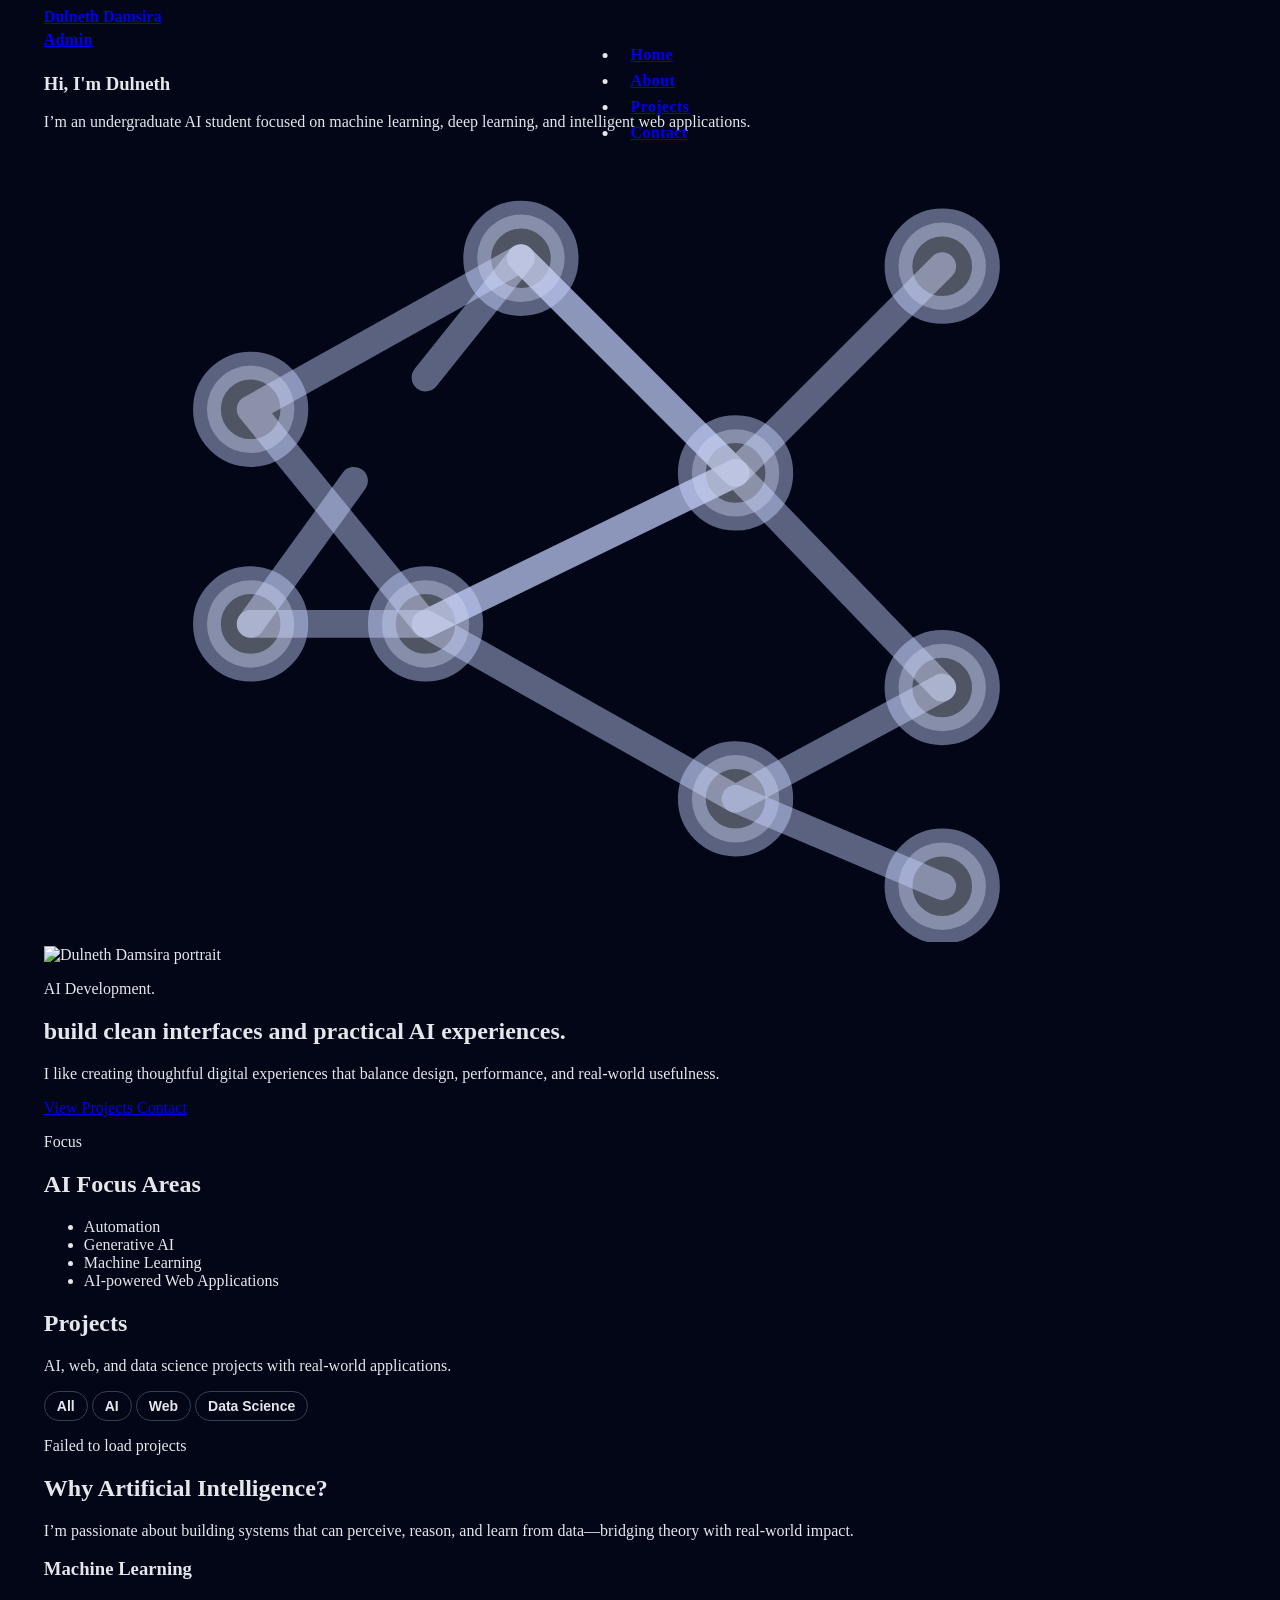
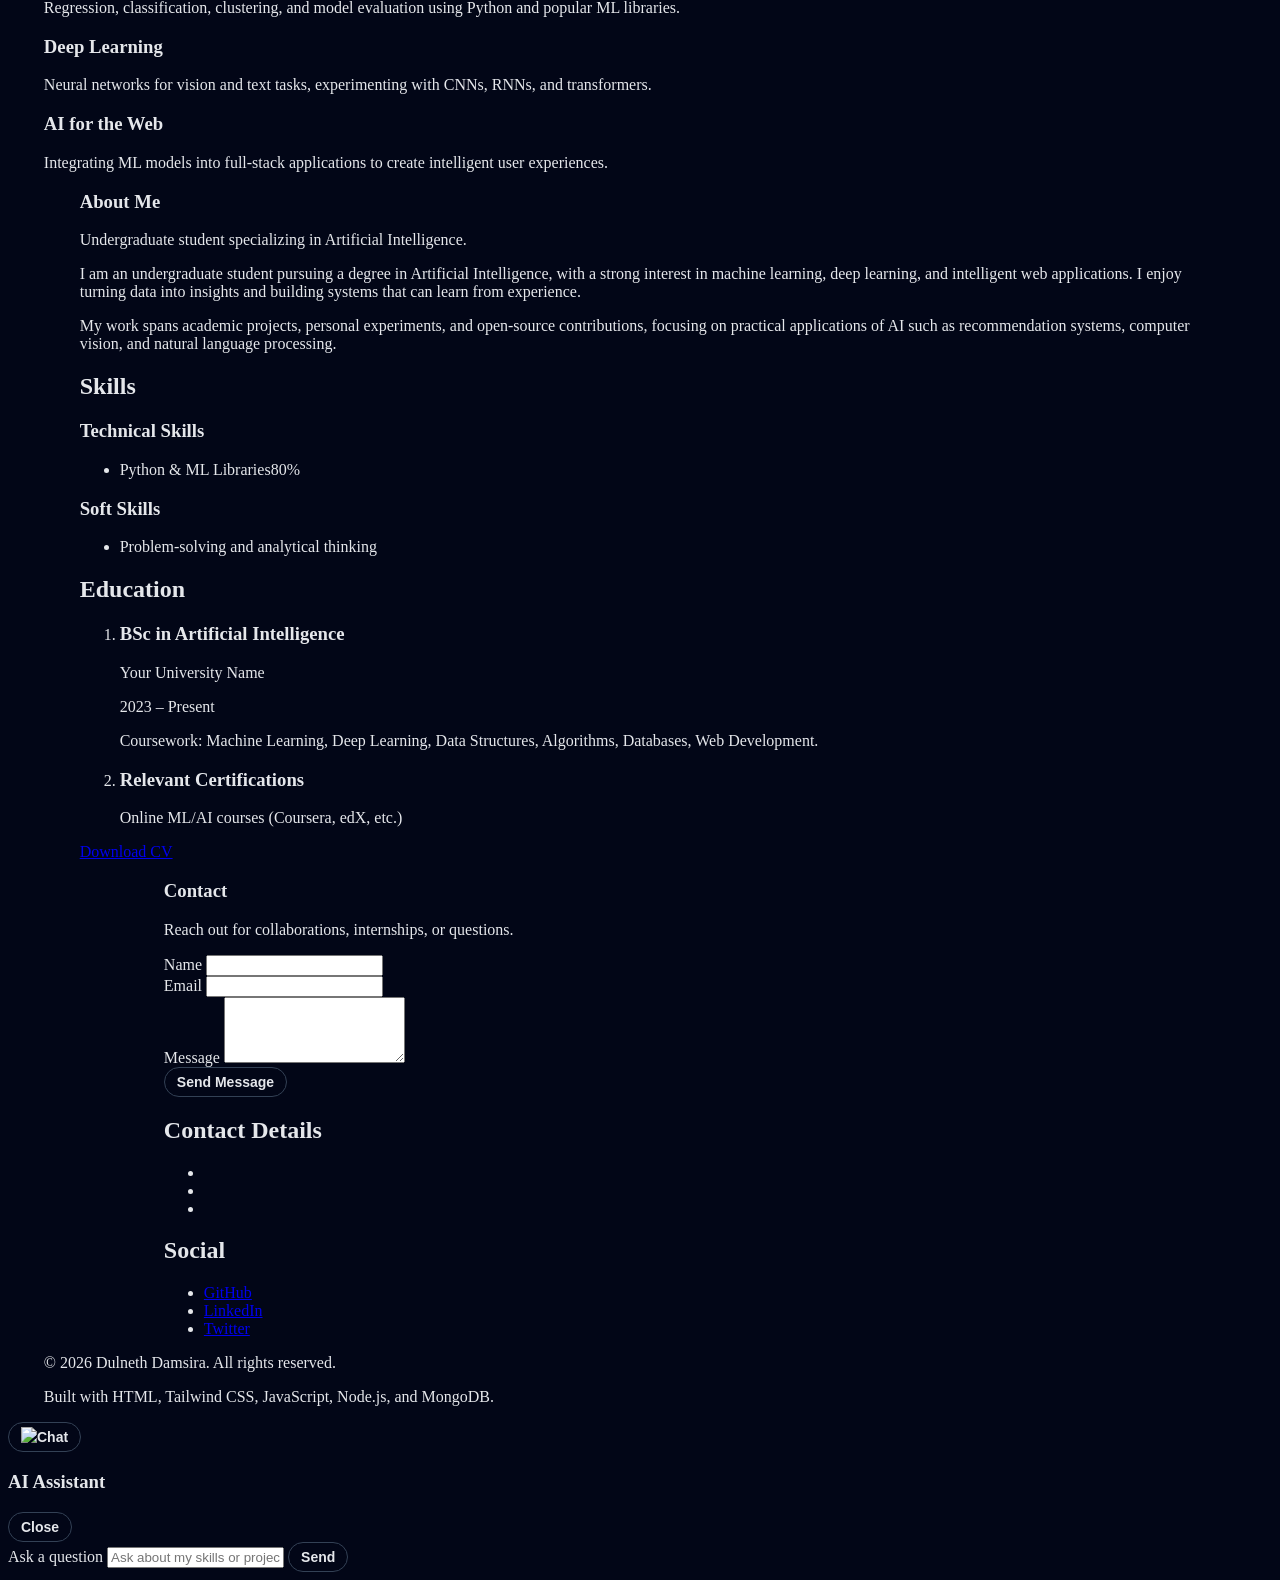
==== index.html @ f63940d3 "copied" ====
<!DOCTYPE html>
<html lang="en">
  <!-- Reuse common head -->
  <head>
    <meta charset="UTF-8" />
    <meta name="viewport" content="width=device-width, initial-scale=1.0" />
    <meta name="description" content="Dulneth Damsira" />
    <title>AI Portfolio | Home</title>
    <script src="https://cdn.tailwindcss.com"></script>
    <link rel="stylesheet" href="styles.css" />
  </head>
  <body data-theme="dark" class="relative isolate overflow-x-hidden min-h-screen flex flex-col bg-slate-950 text-slate-100">
    <div id="loading-overlay" class="fixed inset-0 bg-slate-900/80 z-50 items-center justify-center">
      <div class="w-12 h-12 border-4 border-indigo-500 border-t-transparent rounded-full animate-spin"></div>
    </div>

    <header class="relative z-10">
      <nav class="max-w-6xl mx-auto flex items-center justify-between px-4 py-4">
        <a href="index.html" class="flex items-center">
          <span class="font-semibold tracking-wide">Dulneth Damsira</span>
        </a>

        <ul class="hidden md:flex gap-6 text-sm">
          <li><a href="index.html" class="hover:text-indigo-400">Home</a></li>
          <li><a href="about.html" class="hover:text-indigo-400">About</a></li>
          <li><a href="projects.html" class="hover:text-indigo-400">Projects</a></li>
          <li><a href="contact.html" class="hover:text-indigo-400">Contact</a></li>
        </ul>
        <div class="flex items-center gap-3">
          <a href="login.html" class="text-sm px-3 py-1 rounded-full">Admin</a>
          <button id="theme-toggle" class="text-sm px-3 py-1 border border-slate-700 rounded-full">
            Theme
          </button>
        </div>
      </nav>
    </header>
  

  <main class="relative z-10 flex-1">
      <!-- Hero -->
      <section id="home-hero" class="relative max-w-6xl mx-auto px-4 pt-8 pb-16 grid lg:grid-cols-[1fr_auto_1fr] gap-10 items-center fade-in">
        <article class="space-y-6 -mt-6 md:-mt-12">
          <h1 id="hero-headline" class="text-5xl md:text-6xl lg:text-7xl font-semibold leading-[0.95] tracking-[-0.04em] max-w-xl">
            <span>Hi, I'm</span>
            <span class="block text-indigo-400">Dulneth</span>
          </h1>
          <div class="h-1.5 w-24 rounded-full bg-indigo-500/80"></div>
          <p id="hero-description" class="text-sm md:text-base text-slate-300 max-w-md leading-7">
            I’m an undergraduate AI student focused on machine learning, deep learning, and intelligent web applications.
          </p>
          <div class="mt-2 md:mt-3 max-w-md">
            <svg viewBox="0 0 300 200" aria-hidden="true" class="hero-ai-graphic mx-auto w-36 md:w-44 h-auto opacity-60">
              <g fill="none" stroke="rgba(199, 210, 254, 0.45)" stroke-width="7" stroke-linecap="round" stroke-linejoin="round">
                <path d="M52 66 L120 28 L174 82 L96 120 L52 66" />
                <path d="M120 28 L174 82 L226 30" />
                <path d="M96 120 L174 82 L226 136" />
                <path d="M52 120 L96 120 L174 164 L226 136" />
                <path d="M52 120 L78 84" />
                <path d="M96 58 L120 28" />
              </g>
              <g fill="rgba(226, 232, 240, 0.35)" stroke="rgba(199, 210, 254, 0.45)" stroke-width="7">
                <circle cx="52" cy="66" r="11" />
                <circle cx="120" cy="28" r="11" />
                <circle cx="174" cy="82" r="11" />
                <circle cx="226" cy="30" r="11" />
                <circle cx="52" cy="120" r="11" />
                <circle cx="96" cy="120" r="11" />
                <circle cx="174" cy="164" r="11" />
                <circle cx="226" cy="136" r="11" />
                <circle cx="226" cy="186" r="11" />
              </g>
              <path d="M174 164 L226 186" fill="none" stroke="rgba(199, 210, 254, 0.45)" stroke-width="7" stroke-linecap="round" />
            </svg>
          </div>
        </article>

        <aside class="relative flex justify-center lg:justify-self-center mx-auto">
          <img
            src="https://github.com/dulnethdms/Portfolio/blob/main/Images/Hero%20Image.png?raw=true"
            alt="Dulneth Damsira portrait"
            class="hero-image-intro relative z-10 -mt-10 md:-mt-16 -ml-4 md:-ml-8 w-[2rem] md:w-[28rem] lg:w-[38rem] max-w-none object-cover"
          />
        </aside>

        <article class="space-y-6 lg:pl-6">
          <p id="hero-tagline" class="text-xs uppercase tracking-[0.32em] text-indigo-300/80 max-w-lg">AI Development.</p>
          <h2 class="text-2xl md:text-3xl font-semibold leading-snug max-w-lg">
            build clean interfaces and practical AI experiences.
          </h2>
          <p class="text-sm md:text-base text-slate-300 max-w-lg leading-7">
            I like creating thoughtful digital experiences that balance design, performance, and real-world usefulness.
          </p>
          <div class="flex flex-wrap gap-4 pt-2">
            <a href="#projects-section" class="px-5 py-2 rounded-full bg-indigo-500 hover:bg-indigo-600 text-sm font-medium">
              View Projects
            </a>
            <a href="contact.html" class="px-5 py-2 rounded-full border border-slate-600 text-sm font-medium hover:border-indigo-400">
              Contact
            </a>
          </div>
        </article>

      </section>
      <!-- Featured Photos removed -->

      <section class="max-w-6xl mx-auto px-4 py-10">
        <article class="w-full bg-slate-900/60 border border-slate-800 rounded-2xl p-6 md:p-8">
          <header class="mb-4">
            <p class="text-sm uppercase tracking-[0.3em] text-indigo-400 mb-2">Focus</p>
            <h2 id="ai-focus-title" class="text-2xl font-semibold">AI Focus Areas</h2>
          </header>
          <ul id="ai-focus-list" class="grid gap-3 md:grid-cols-2 lg:grid-cols-20 text-sm">
            <li class="rounded-2xl border border-slate-700/60 bg-slate-900/40 px-4 py-3">Automation</li>
            <li class="rounded-2xl border border-slate-700/60 bg-slate-900/40 px-4 py-3">Generative AI</li>
            <li class="rounded-2xl border border-slate-700/60 bg-slate-900/40 px-4 py-3">Machine Learning</li>
            <li class="rounded-2xl border border-slate-700/60 bg-slate-900/40 px-4 py-3">AI-powered Web Applications</li>
          </ul>
        </article>
      </section>
      <!-- Projects moved here -->
      <section id="projects-section" class="max-w-6xl mx-auto px-4 py-6">
        <header class="mb-6 flex flex-col md:flex-row md:items-center md:justify-between gap-4">
          <div>
            <h1 class="text-3xl font-bold mb-1">Projects</h1>
            <p class="text-slate-300 text-sm">AI, web, and data science projects with real-world applications.</p>
          </div>
          <div class="flex flex-wrap gap-2 text-xs">
            <button class="project-filter px-3 py-1 rounded-full border border-slate-700 bg-indigo-500" data-filter="all">All</button>
            <button class="project-filter px-3 py-1 rounded-full border border-slate-700" data-filter="ai">AI</button>
            <button class="project-filter px-3 py-1 rounded-full border border-slate-700" data-filter="web">Web</button>
            <button class="project-filter px-3 py-1 rounded-full border border-slate-700" data-filter="data">Data Science</button>
          </div>
        </header>

        <section>
          <div id="projects-grid" class="grid md:grid-cols-3 gap-6"></div>
        </section>
      </section>

      <!-- Featured projects removed -->

      <!-- AI-specific section -->
      <section class="max-w-6xl mx-auto px-4 py-10">
        <article class="bg-slate-900/60 border border-slate-800 rounded-2xl p-6 md:p-8">
          <h2 id="why-ai-title" class="text-2xl font-semibold mb-3">Why Artificial Intelligence?</h2>
          <p id="why-ai-description" class="text-slate-300 mb-4">
            I’m passionate about building systems that can perceive, reason, and learn from data—bridging theory with real-world impact.
          </p>
          <div id="why-ai-highlights" class="grid md:grid-cols-3 gap-4 text-sm">
            <div>
              <h3 class="font-semibold mb-1 text-indigo-300">Machine Learning</h3>
              <p>Regression, classification, clustering, and model evaluation using Python and popular ML libraries.</p>
            </div>
            <div>
              <h3 class="font-semibold mb-1 text-indigo-300">Deep Learning</h3>
              <p>Neural networks for vision and text tasks, experimenting with CNNs, RNNs, and transformers.</p>
            </div>
            <div>
              <h3 class="font-semibold mb-1 text-indigo-300">AI for the Web</h3>
              <p>Integrating ML models into full-stack applications to create intelligent user experiences.</p>
            </div>
          </div>
        </article>
      </section>
    
      <!-- Inserted pages -->
      <section id="about-section" class="max-w-6xl mx-auto px-4 py-10">
        <div class="flex-1 max-w-6xl mx-auto px-4 py-10 space-y-10 fade-in">
          <section>
            <header class="mb-4">
              <h1 id="about-page-title" class="text-3xl font-bold mb-2">About Me</h1>
              <p id="about-page-subtitle" class="text-slate-300 text-sm">Undergraduate student specializing in Artificial Intelligence.</p>
            </header>
            <article class="bg-slate-900/60 border border-slate-800 rounded-2xl p-6">
              <p id="about-intro-paragraph-1" class="mb-3">
                I am an undergraduate student pursuing a degree in Artificial Intelligence, with a strong interest in
                machine learning, deep learning, and intelligent web applications. I enjoy turning data into insights and
                building systems that can learn from experience.
              </p>
              <p id="about-intro-paragraph-2">
                My work spans academic projects, personal experiments, and open-source contributions, focusing on practical
                applications of AI such as recommendation systems, computer vision, and natural language processing.
              </p>
            </article>
          </section>

          <section>
            <header class="mb-4">
              <h2 id="about-skills-title" class="text-2xl font-semibold">Skills</h2>
            </header>
            <div class="grid md:grid-cols-2 gap-6">
              <article class="bg-slate-900/60 border border-slate-800 rounded-2xl p-5">
                <h3 id="about-technical-skills-title" class="font-semibold mb-3 text-indigo-300">Technical Skills</h3>
                <ul id="about-technical-skills-list" class="space-y-3 text-sm">
                  <li>
                    <div class="flex justify-between mb-1">
                      <span>Python & ML Libraries</span><span>80%</span>
                    </div>
                    <div class="w-full bg-slate-800 rounded-full h-2">
                      <div class="bg-indigo-500 h-2 rounded-full" style="width: 80%;"></div>
                    </div>
                  </li>
                </ul>
              </article>

              <article class="bg-slate-900/60 border border-slate-800 rounded-2xl p-5">
                <h3 id="about-soft-skills-title" class="font-semibold mb-3 text-indigo-300">Soft Skills</h3>
                <ul id="about-soft-skills-list" class="space-y-2 text-sm list-disc list-inside">
                  <li>Problem-solving and analytical thinking</li>
                </ul>
              </article>
            </div>
          </section>

          <section>
            <header class="mb-4">
              <h2 id="about-education-title" class="text-2xl font-semibold">Education</h2>
            </header>
            <ol id="about-education-list" class="border-l border-slate-700 space-y-6 text-sm">
              <li class="ml-4">
                <div class="w-3 h-3 bg-indigo-500 rounded-full -ml-[7px] mb-1"></div>
                <h3 class="font-semibold">BSc in Artificial Intelligence</h3>
                <p class="text-slate-300">Your University Name</p>
                <p class="text-slate-400 text-xs">2023 – Present</p>
                <p class="mt-1">Coursework: Machine Learning, Deep Learning, Data Structures, Algorithms, Databases, Web Development.</p>
              </li>
              <li class="ml-4">
                <div class="w-3 h-3 bg-indigo-500 rounded-full -ml-[7px] mb-1"></div>
                <h3 class="font-semibold">Relevant Certifications</h3>
                <p class="text-slate-300">Online ML/AI courses (Coursera, edX, etc.)</p>
              </li>
            </ol>
          </section>

          <section>
            <a id="about-cv-button" href="assets/YourName_CV.pdf" download class="inline-flex items-center px-5 py-2 rounded-full bg-indigo-500 hover:bg-indigo-600 text-sm font-medium">
              Download CV
            </a>
          </section>
        </div>
      </section>

      <section id="contact-section" class="max-w-3xl mx-auto px-4 py-10">
        <div class="flex-1 max-w-3xl mx-auto px-4 py-10 fade-in">
          <section>
            <header class="mb-4">
              <h1 class="text-3xl font-bold mb-1">Contact</h1>
              <p class="text-slate-300 text-sm">Reach out for collaborations, internships, or questions.</p>
            </header>

            <form id="contact-form" class="bg-slate-900/60 border border-slate-800 rounded-2xl p-6 space-y-4">
              <div>
                <label for="name" class="block text-sm mb-1">Name</label>
                <input id="name" name="name" type="text" required class="w-full px-3 py-2 rounded bg-slate-900 border border-slate-700 text-sm" />
              </div>
              <div>
                <label for="email" class="block text-sm mb-1">Email</label>
                <input id="email" name="email" type="email" required class="w-full px-3 py-2 rounded bg-slate-900 border border-slate-700 text-sm" />
              </div>
              <div>
                <label for="message" class="block text-sm mb-1">Message</label>
                <textarea id="message" name="message" rows="4" required class="w-full px-3 py-2 rounded bg-slate-900 border border-slate-700 text-sm"></textarea>
              </div>
              <button type="submit" class="px-5 py-2 rounded-full bg-indigo-500 hover:bg-indigo-600 text-sm font-medium">
                Send Message
              </button>
              <p id="contact-status" class="text-xs mt-2"></p>
            </form>

            <section class="mt-8">
              <h2 class="text-xl font-semibold mb-2">Contact Details</h2>
              <ul id="contact-details-list" class="space-y-1 text-sm text-slate-300 mb-6">
                <li id="contact-detail-email" class="hidden"></li>
                <li id="contact-detail-phone" class="hidden"></li>
                <li id="contact-detail-location" class="hidden"></li>
              </ul>

              <h2 class="text-xl font-semibold mb-2">Social</h2>
              <ul id="contact-social-links" class="flex flex-wrap gap-4 text-sm text-indigo-400">
                <li><a href="https://github.com/yourusername" target="_blank" rel="noopener">GitHub</a></li>
                <li><a href="https://www.linkedin.com/in/yourusername" target="_blank" rel="noopener">LinkedIn</a></li>
                <li><a href="https://twitter.com/yourusername" target="_blank" rel="noopener">Twitter</a></li>
              </ul>
            </section>
          </section>
        </div>
      </section>

      <!-- Login section removed -->

      

    </main>

    <footer class="border-t border-slate-800 mt-10">
      <div class="max-w-6xl mx-auto px-4 py-6 flex flex-col md:flex-row items-center justify-between text-xs text-slate-400 gap-2">
        <p>&copy; <span id="year"></span> Dulneth Damsira. All rights reserved.</p>
        <p>Built with HTML, Tailwind CSS, JavaScript, Node.js, and MongoDB.</p>
      </div>
    </footer>

    <!-- Chatbot widget -->
    <div id="chatbot-widget" class="fixed bottom-4 right-4 z-50">
      <button id="chatbot-toggle" type="button" aria-label="Open chat assistant" class="bg-indigo-500 text-white rounded-full w-12 h-12 flex items-center justify-center shadow-lg">
        <img src="images/chat-message.svg" alt="Chat" class="w-6 h-6" />
      </button>
      <div id="chatbot-panel" class="hidden mt-2 w-72 bg-slate-900 border border-slate-700 rounded-xl p-3 text-sm z-50">
        <div class="flex justify-between items-center mb-2">
          <h3 class="font-semibold">AI Assistant</h3>
          <button id="chatbot-close" class="text-xs text-slate-400">Close</button>
        </div>
        <div id="chatbot-messages" class="h-40 overflow-y-auto mb-2 text-xs space-y-1"></div>
        <form id="chatbot-form" class="flex gap-2">
          <label class="sr-only" for="chatbot-input">Ask a question</label>
          <input id="chatbot-input" type="text" class="flex-1 px-2 py-1 rounded bg-slate-800 border border-slate-700 text-xs" placeholder="Ask about my skills or projects..." />
          <button class="px-2 py-1 bg-indigo-500 rounded text-xs">Send</button>
        </form>
      </div>
    </div>

    <script src="env.js"></script>
    <script src="main.js"></script>
    <script src="projects.js"></script>
  </body>
</html>
---- styles.css ----
:root {
  --bg-dark: #020617;
  --bg-light: #f9fafb;
  --text-dark: #0f172a;
  --text-light: #e5e7eb;
  --fluid-gutter: clamp(0.875rem, 2.8vw, 2.25rem);
  --fluid-max-wide: 92rem;
  --fluid-max-content: 76rem;
  --fluid-max-reading: 64rem;
  --fluid-max-compact: 30rem;
}

/* Fluid containers for all pages that use Tailwind max-width utilities. */
.max-w-6xl,
.max-w-4xl,
.max-w-3xl,
.max-w-sm {
  margin-left: auto;
  margin-right: auto;
  max-width: none !important;
}

.max-w-6xl {
  width: min(calc(100% - (var(--fluid-gutter) * 2)), var(--fluid-max-wide)) !important;
}

.max-w-4xl {
  width: min(calc(100% - (var(--fluid-gutter) * 2)), var(--fluid-max-content)) !important;
}

.max-w-3xl {
  width: min(calc(100% - (var(--fluid-gutter) * 2)), var(--fluid-max-reading)) !important;
}

.max-w-sm {
  width: min(calc(100% - (var(--fluid-gutter) * 2)), var(--fluid-max-compact)) !important;
}

img,
video,
canvas,
svg {
  max-width: 100%;
}

html {
  scroll-behavior: smooth;
}

body[data-theme="dark"] {
  background-color: var(--bg-dark);
  color: var(--text-light);
}

body[data-theme="light"] {
  background-color: var(--bg-light);
  color: var(--text-dark);
}

body[data-theme="light"] article,
body[data-theme="light"] form,
body[data-theme="light"] #chatbot-panel,
body[data-theme="light"] #photo-fullscreen-viewer figure,
body[data-theme="light"] .bg-slate-900\/60,
body[data-theme="light"] .bg-slate-900\/40,
body[data-theme="light"] .bg-slate-900,
body[data-theme="light"] .bg-slate-800,
body[data-theme="light"] .bg-slate-950\/35 {
  background-color: #ffffff !important;
  color: #0f172a !important;
  border-color: #cbd5e1 !important;
  box-shadow: 0 12px 28px rgba(15, 23, 42, 0.08);
}

body[data-theme="light"] .text-slate-100,
body[data-theme="light"] .text-slate-200 {
  color: #0f172a !important;
}

body[data-theme="light"] .text-indigo-300,
body[data-theme="light"] .text-indigo-400,
body[data-theme="light"] .text-indigo-500 {
  color: #4f46e5 !important;
}

body[data-theme="light"] #home-hero article,
body[data-theme="light"] #home-hero aside,
body[data-theme="light"] #home-hero .bg-gradient-to-br,
body[data-theme="light"] #home-hero .hero-ai-graphic {
  background-color: transparent !important;
  box-shadow: none !important;
  border-color: transparent !important;
}

body[data-theme="light"] #home-hero article {
  color: inherit !important;
}

body[data-theme="light"] #home-hero .hero-ai-graphic {
  opacity: 0.45;
}

body[data-theme="light"] #home-hero .hero-ai-graphic g[stroke] {
  stroke: rgba(79, 70, 229, 0.34);
}

body[data-theme="light"] #home-hero .hero-ai-graphic g[fill] {
  fill: rgba(79, 70, 229, 0.18);
  stroke: rgba(79, 70, 229, 0.34);
}

body[data-theme="light"] #home-hero .hero-ai-graphic path {
  stroke: rgba(79, 70, 229, 0.34);
}

body[data-theme="light"] #home-hero .hero-ai-graphic circle {
  fill: rgba(79, 70, 229, 0.18);
  stroke: rgba(79, 70, 229, 0.34);
}

body[data-theme="light"] .text-slate-300 {
  color: #334155 !important;
}

body[data-theme="light"] .text-slate-400 {
  color: #475569 !important;
}

body[data-theme="light"] .text-slate-500 {
  color: #64748b !important;
}

body[data-theme="light"] .border-slate-800,
body[data-theme="light"] .border-slate-700,
body[data-theme="light"] .border-slate-700\/60,
body[data-theme="light"] .border-slate-700\/50 {
  border-color: #cbd5e1 !important;
}

body[data-theme="light"] button,
body[data-theme="light"] input[type="button"],
body[data-theme="light"] input[type="submit"],
body[data-theme="light"] input[type="reset"],
body[data-theme="light"] input,
body[data-theme="light"] textarea,
body[data-theme="light"] select {
  background-color: #ffffff;
  color: #0f172a;
  border-color: #94a3b8;
}

body[data-theme="light"] input::placeholder,
body[data-theme="light"] textarea::placeholder {
  color: #64748b;
}

body[data-theme="light"] header nav ul li a,
body[data-theme="light"] header nav > a,
body[data-theme="light"] header nav button {
  color: #0f172a;
}

body[data-theme="light"] header nav ul li a:hover {
  color: #4338ca;
}

body[data-theme="light"] #home-hero h1,
body[data-theme="light"] #home-hero h2,
body[data-theme="light"] #home-hero p {
  color: #0f172a;
}

body[data-theme="light"] #home-hero #hero-description,
body[data-theme="light"] #home-hero #hero-tagline {
  color: #475569 !important;
}

body[data-theme="light"] #home-hero .bg-indigo-500\/80 {
  background-color: rgba(79, 70, 229, 0.45) !important;
}

body[data-theme="light"] #home-hero a.bg-indigo-500 {
  background-color: #4f46e5 !important;
  color: #ffffff !important;
}

body[data-theme="light"] #home-hero a.border-slate-600 {
  border-color: #cbd5e1 !important;
  color: #0f172a !important;
}

body[data-theme="light"] a.hover\:border-indigo-400:hover,
body[data-theme="light"] button.hover\:border-indigo-400:hover {
  border-color: #4338ca !important;
}

/* Simple fade-in animation */
.fade-in {
  animation: fadeIn 0.6s ease-in-out;
}

.hero-image-intro {
  animation: heroImageIntro 1200ms ease-out both;
  transform-origin: center bottom;
  will-change: transform, opacity;
}

@keyframes heroImageIntro {
  from {
    opacity: 0;
    transform: translate3d(0, 18px, 0) scale(0.985);
    filter: blur(6px);
  }
  to {
    opacity: 1;
    transform: translate3d(0, 0, 0) scale(1);
    filter: blur(0);
  }
}

@media (prefers-reduced-motion: reduce) {
  .hero-image-intro {
    animation: none;
  }
}

@keyframes fadeIn {
  from { opacity: 0; transform: translateY(10px); }
  to { opacity: 1; transform: translateY(0); }
}

/* Loading overlay */
#loading-overlay {
  display: none;
}
#loading-overlay.active {
  display: flex;
}

/* Card hover */
.card-hover {
  transition: transform 0.2s ease, box-shadow 0.2s ease;
}
.card-hover:hover {
  transform: translateY(-4px);
  box-shadow: 0 10px 25px rgba(15, 23, 42, 0.4);
}

/* Keep header nav controls aligned with the brand text style. */
header nav ul li a,
header nav > a,
header nav button,
header nav .rounded-full {
  font-weight: 600;
  letter-spacing: 0.025em;
}

header nav ul li a,
header nav > a,
header nav button {
  border: 0 !important;
  box-shadow: none !important;
  background: transparent;
}

header nav h1,
header nav a .font-semibold {
  font-weight: 700;
  letter-spacing: 0;
}

/* Unify all button elements with the admin button style. */
button,
input[type="button"],
input[type="submit"],
input[type="reset"] {
  padding: 0.25rem 0.75rem;
  border: 1px solid #334155;
  border-radius: 9999px;
  background: transparent;
  color: inherit;
  font-size: 0.875rem;
  line-height: 1.25rem;
  font-weight: 600;
  transition: border-color 0.2s ease, color 0.2s ease, background-color 0.2s ease;
}

button:hover,
input[type="button"]:hover,
input[type="submit"]:hover,
input[type="reset"]:hover {
  border-color: #818cf8;
}

button:disabled,
input[type="button"]:disabled,
input[type="submit"]:disabled,
input[type="reset"]:disabled {
  opacity: 0.6;
  cursor: not-allowed;
}

/* Keep public page nav links centered while preserving brand left and controls right. */
header > nav.max-w-6xl {
  position: relative;
}

header > nav.max-w-6xl > ul {
  position: static;
  transform: none;
}

@media (min-width: 1024px) {
  header > nav.max-w-6xl > ul {
    position: absolute;
    left: 50%;
    transform: translateX(-50%);
  }
}

/* Match primary header nav links to the admin button outline style. */
header > nav.max-w-6xl > ul li a {
  display: inline-flex;
  align-items: center;
  padding: 0.25rem 0.75rem;
  border: 0;
  border-radius: 9999px;
  transition: border-color 0.2s ease, color 0.2s ease;
}

header > nav.max-w-6xl > ul li a:hover {
  color: #a5b4fc;
}
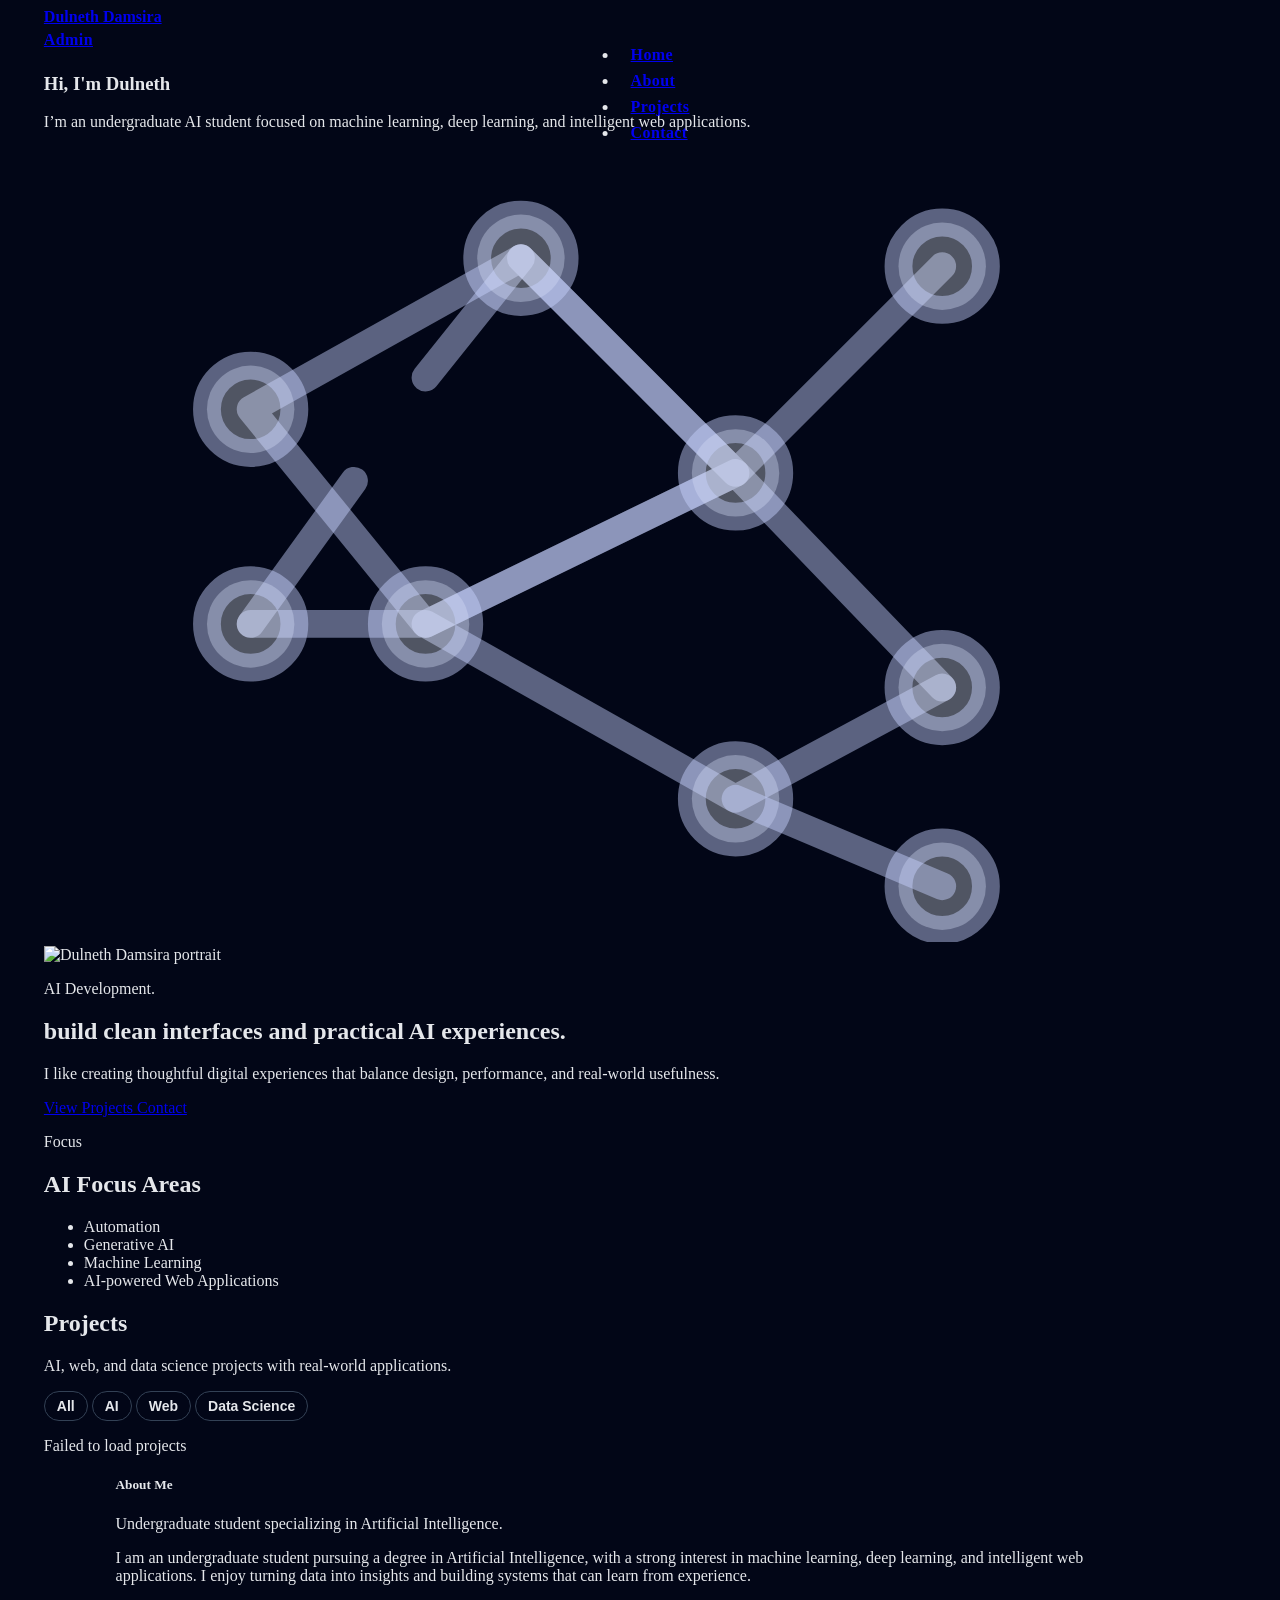
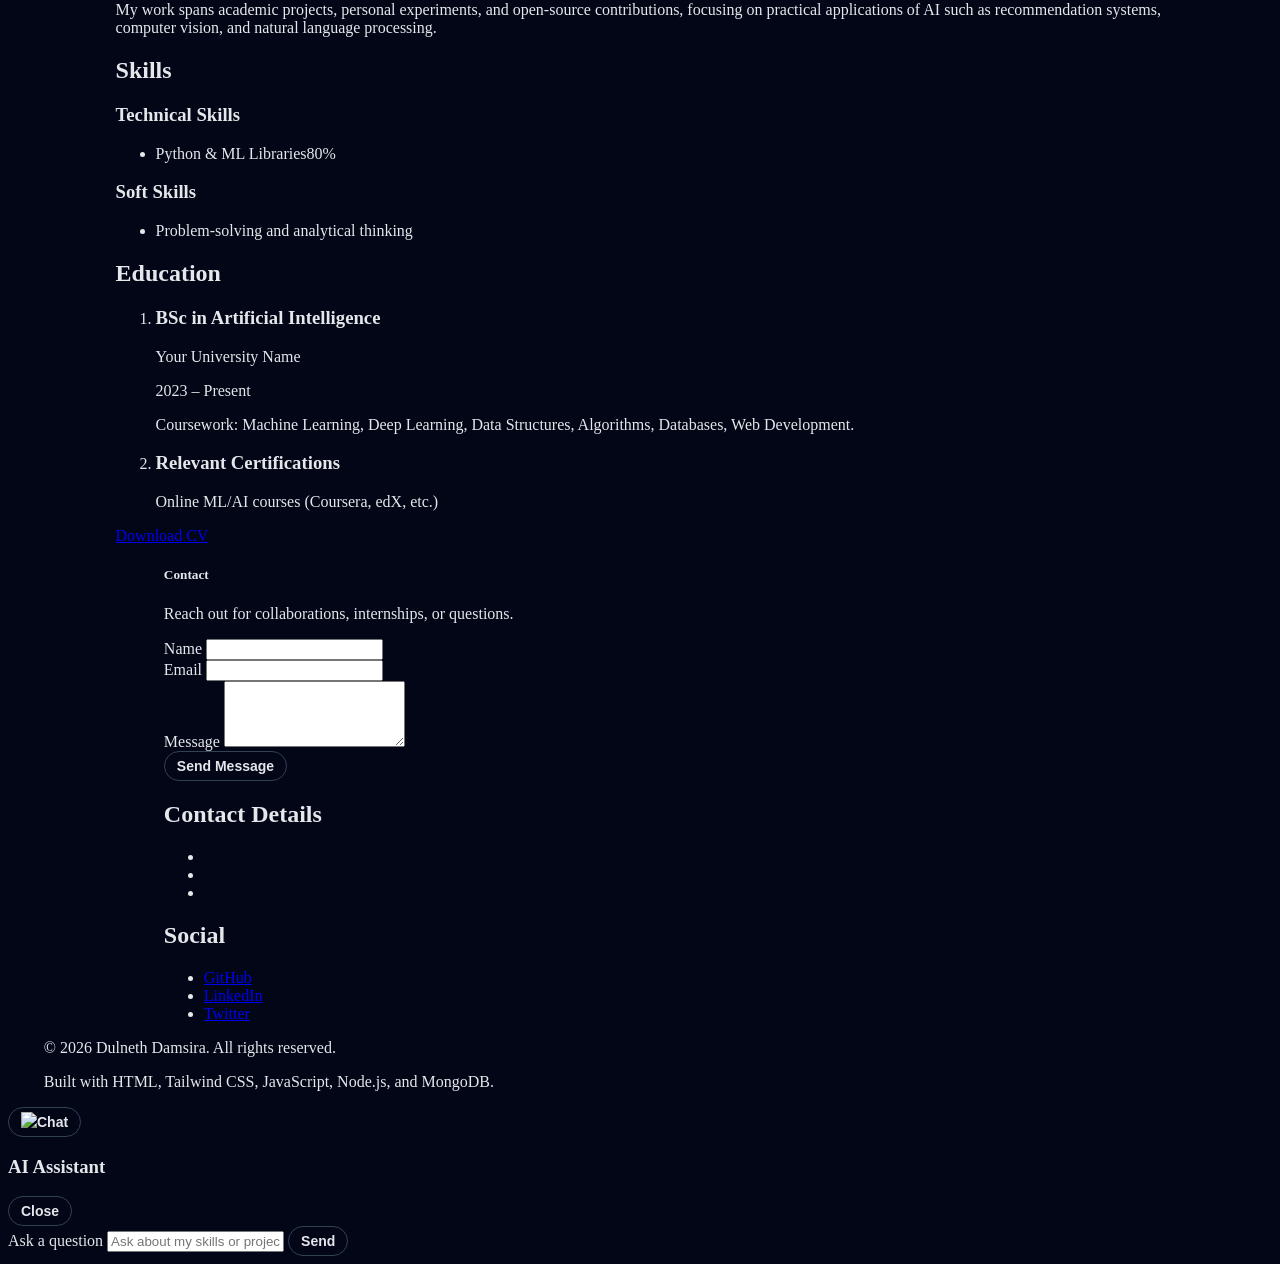
==== commit 276d4c21: "Update index.html" ====
--- a/index.html
+++ b/index.html
@@ -142,7 +142,7 @@
       <!-- AI-specific section -->
       <section class="max-w-6xl mx-auto px-4 py-10">
         <article class="bg-slate-900/60 border border-slate-800 rounded-2xl p-6 md:p-8">
-          <h2 id="why-ai-title" class="text-2xl font-semibold mb-3">Why Artificial Intelligence?</h2>
+          <!---<h2 id="why-ai-title" class="text-2xl font-semibold mb-3">Why Artificial Intelligence?</h2>
           <p id="why-ai-description" class="text-slate-300 mb-4">
             I’m passionate about building systems that can perceive, reason, and learn from data—bridging theory with real-world impact.
           </p>
@@ -161,7 +161,7 @@
             </div>
           </div>
         </article>
-      </section>
+      </section> -->
     
       <!-- Inserted pages -->
       <section id="about-section" class="max-w-6xl mx-auto px-4 py-10">
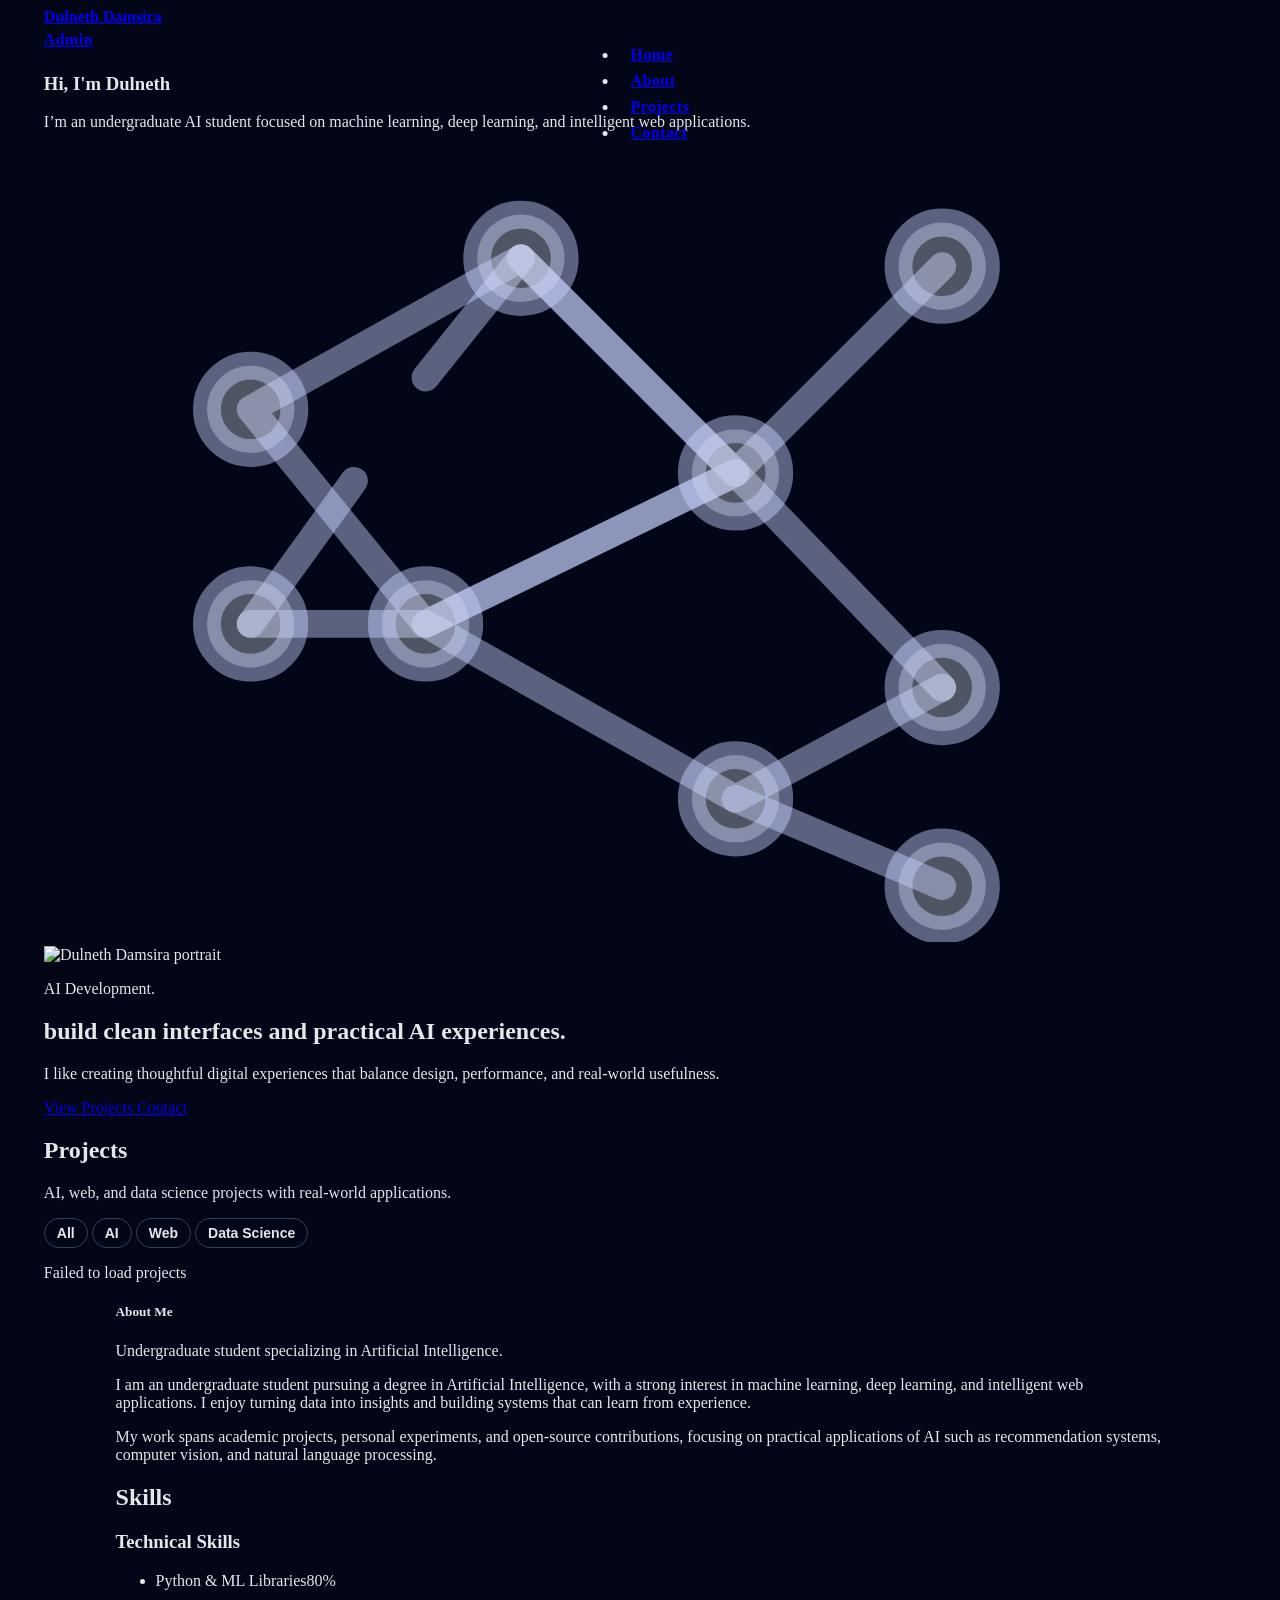
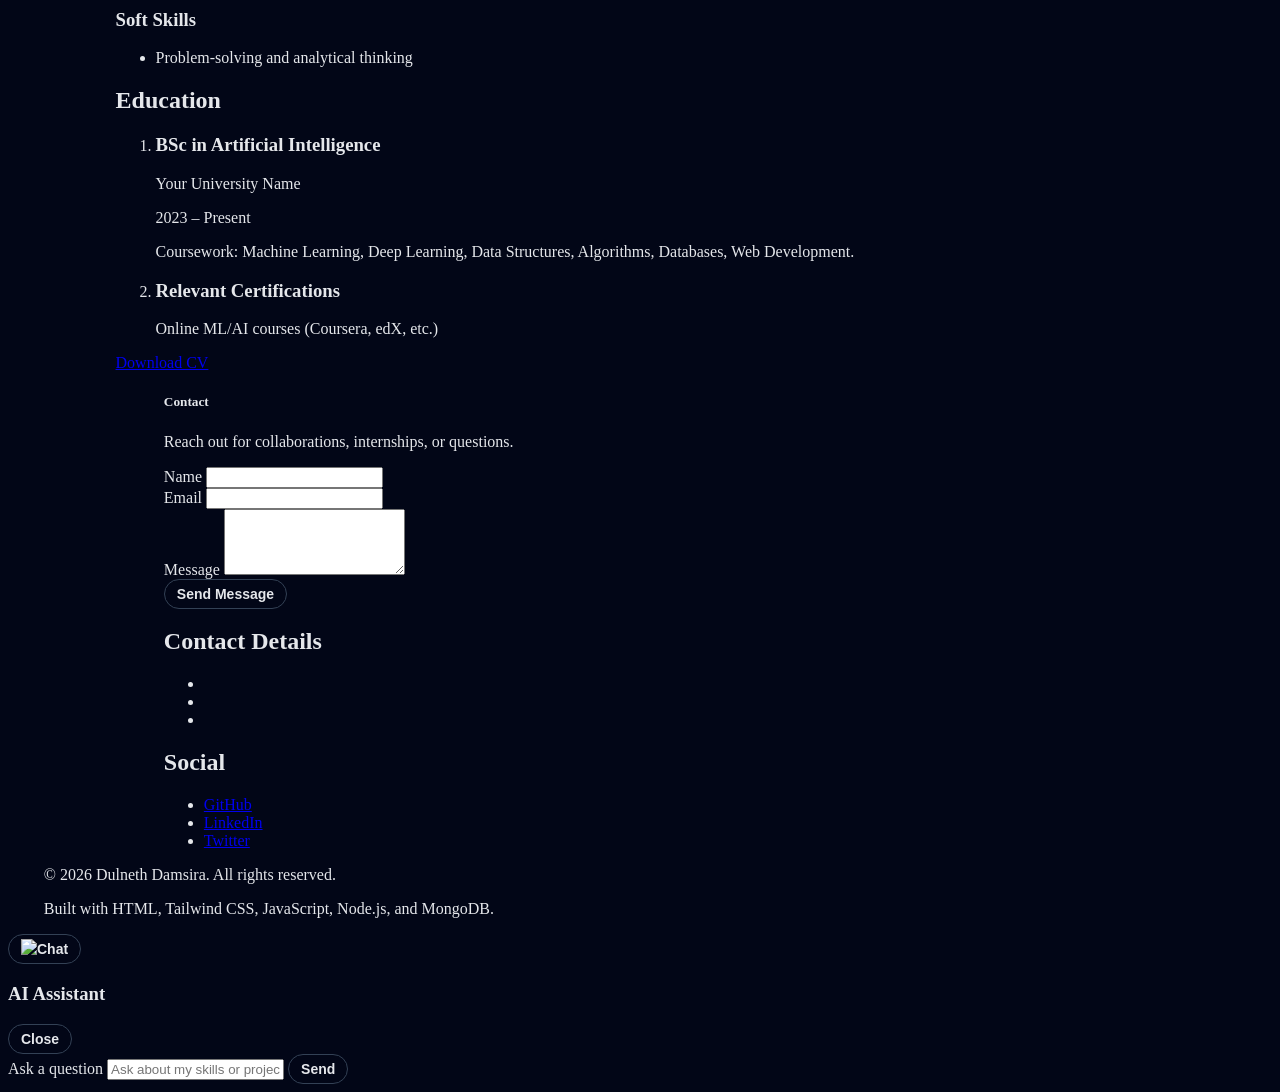
==== commit e1220d15: "contact" ====
--- a/index.html
+++ b/index.html
@@ -103,6 +103,7 @@
       </section>
       <!-- Featured Photos removed -->
 
+      <!--
       <section class="max-w-6xl mx-auto px-4 py-10">
         <article class="w-full bg-slate-900/60 border border-slate-800 rounded-2xl p-6 md:p-8">
           <header class="mb-4">
@@ -117,6 +118,7 @@
           </ul>
         </article>
       </section>
+      -->
       <!-- Projects moved here -->
       <section id="projects-section" class="max-w-6xl mx-auto px-4 py-6">
         <header class="mb-6 flex flex-col md:flex-row md:items-center md:justify-between gap-4">
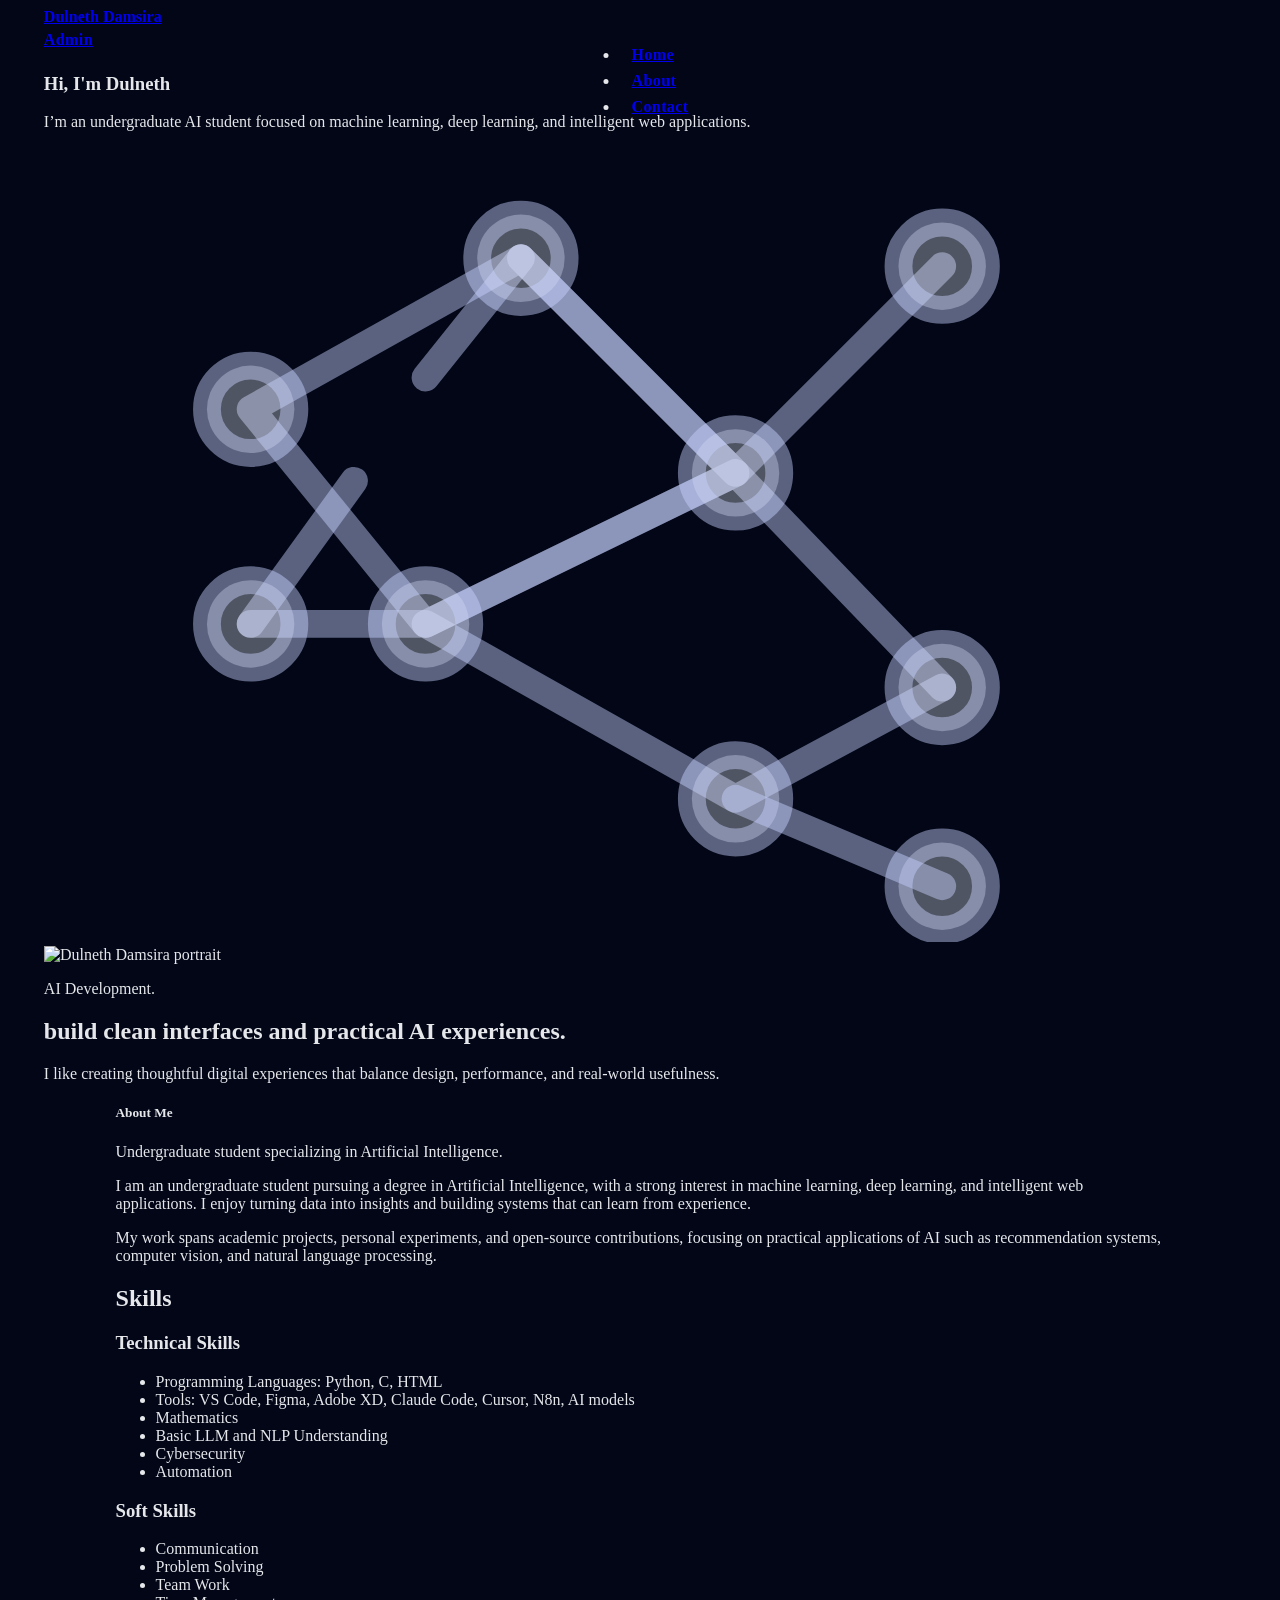
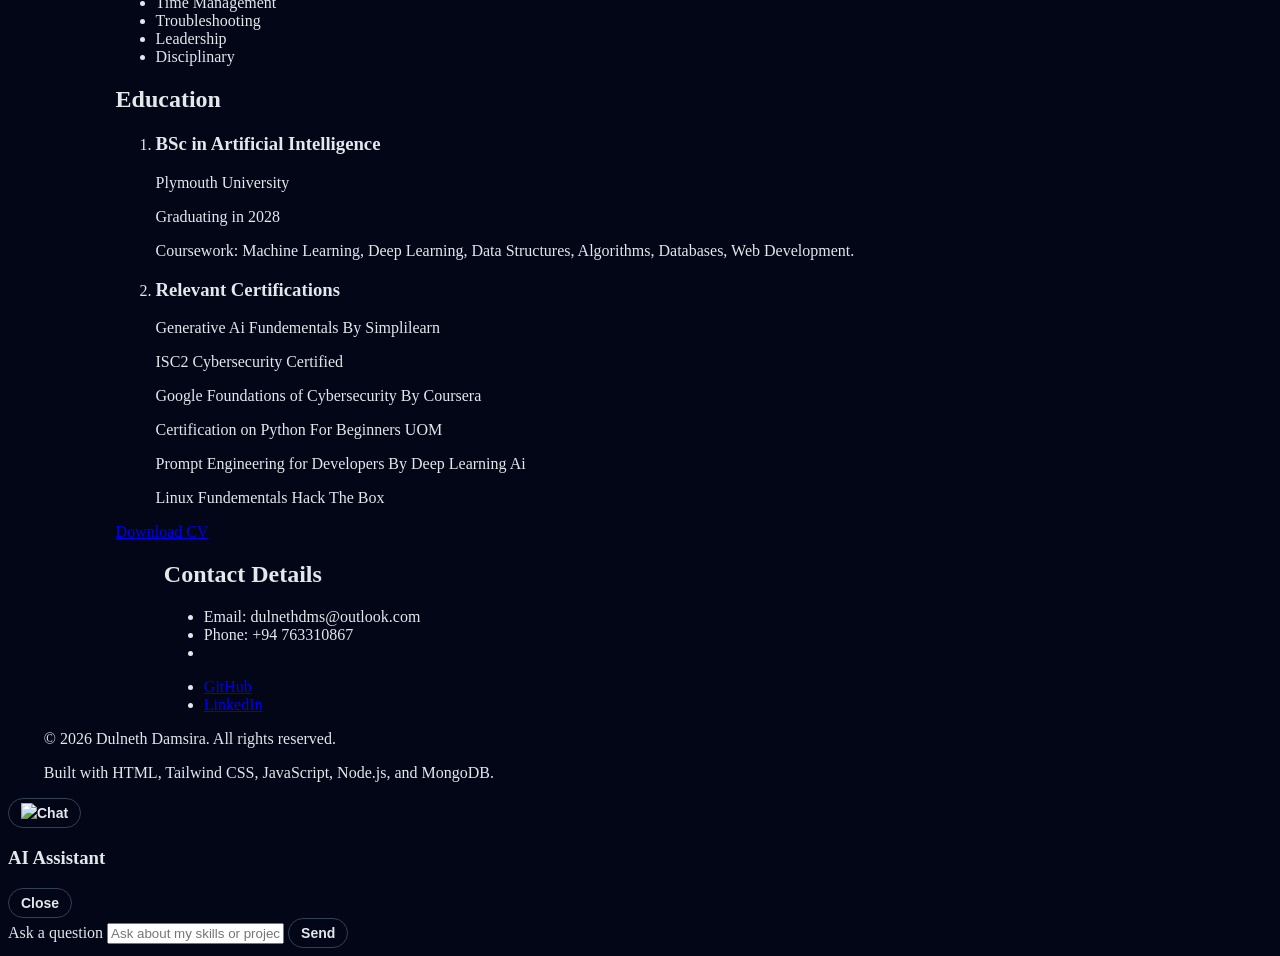
==== commit 6a738596: "aa" ====
--- a/index.html
+++ b/index.html
@@ -23,7 +23,7 @@
         <ul class="hidden md:flex gap-6 text-sm">
           <li><a href="index.html" class="hover:text-indigo-400">Home</a></li>
           <li><a href="about.html" class="hover:text-indigo-400">About</a></li>
-          <li><a href="projects.html" class="hover:text-indigo-400">Projects</a></li>
+          <!-- <li><a href="projects.html" class="hover:text-indigo-400">Projects</a></li> -->
           <li><a href="contact.html" class="hover:text-indigo-400">Contact</a></li>
         </ul>
         <div class="flex items-center gap-3">
@@ -91,12 +91,12 @@
             I like creating thoughtful digital experiences that balance design, performance, and real-world usefulness.
           </p>
           <div class="flex flex-wrap gap-4 pt-2">
-            <a href="#projects-section" class="px-5 py-2 rounded-full bg-indigo-500 hover:bg-indigo-600 text-sm font-medium">
+            <!-- <a href="#projects-section" class="px-5 py-2 rounded-full bg-indigo-500 hover:bg-indigo-600 text-sm font-medium">
               View Projects
-            </a>
+            </a> 
             <a href="contact.html" class="px-5 py-2 rounded-full border border-slate-600 text-sm font-medium hover:border-indigo-400">
               Contact
-            </a>
+            </a> -->
           </div>
         </article>
 
@@ -119,10 +119,10 @@
         </article>
       </section>
       -->
-      <!-- Projects moved here -->
+      <!-- Projects moved here 
       <section id="projects-section" class="max-w-6xl mx-auto px-4 py-6">
         <header class="mb-6 flex flex-col md:flex-row md:items-center md:justify-between gap-4">
-          <div>
+        <div>
             <h1 class="text-3xl font-bold mb-1">Projects</h1>
             <p class="text-slate-300 text-sm">AI, web, and data science projects with real-world applications.</p>
           </div>
@@ -131,13 +131,13 @@
             <button class="project-filter px-3 py-1 rounded-full border border-slate-700" data-filter="ai">AI</button>
             <button class="project-filter px-3 py-1 rounded-full border border-slate-700" data-filter="web">Web</button>
             <button class="project-filter px-3 py-1 rounded-full border border-slate-700" data-filter="data">Data Science</button>
-          </div>
+          </div> 
         </header>
 
         <section>
           <div id="projects-grid" class="grid md:grid-cols-3 gap-6"></div>
         </section>
-      </section>
+      </section> -->
 
       <!-- Featured projects removed -->
 
@@ -193,22 +193,26 @@
             <div class="grid md:grid-cols-2 gap-6">
               <article class="bg-slate-900/60 border border-slate-800 rounded-2xl p-5">
                 <h3 id="about-technical-skills-title" class="font-semibold mb-3 text-indigo-300">Technical Skills</h3>
-                <ul id="about-technical-skills-list" class="space-y-3 text-sm">
-                  <li>
-                    <div class="flex justify-between mb-1">
-                      <span>Python & ML Libraries</span><span>80%</span>
-                    </div>
-                    <div class="w-full bg-slate-800 rounded-full h-2">
-                      <div class="bg-indigo-500 h-2 rounded-full" style="width: 80%;"></div>
-                    </div>
-                  </li>
+                <ul id="about-technical-skills-list" class="space-y-3 text-sm list-disc list-inside">
+                  <li>Programming Languages: Python, C, HTML</li>
+                  <li>Tools: VS Code, Figma, Adobe XD, Claude Code, Cursor, N8n, AI models</li>
+                  <li>Mathematics</li>
+                  <li>Basic LLM and NLP Understanding</li>
+                  <li>Cybersecurity</li>
+                  <li>Automation</li>
                 </ul>
               </article>
 
               <article class="bg-slate-900/60 border border-slate-800 rounded-2xl p-5">
                 <h3 id="about-soft-skills-title" class="font-semibold mb-3 text-indigo-300">Soft Skills</h3>
                 <ul id="about-soft-skills-list" class="space-y-2 text-sm list-disc list-inside">
-                  <li>Problem-solving and analytical thinking</li>
+                  <li>Communication</li>
+                  <li>Problem Solving</li>
+                  <li>Team Work</li>
+                  <li>Time Management</li>
+                  <li>Troubleshooting</li>
+                  <li>Leadership</li>
+                  <li>Disciplinary</li>
                 </ul>
               </article>
             </div>
@@ -222,14 +226,19 @@
               <li class="ml-4">
                 <div class="w-3 h-3 bg-indigo-500 rounded-full -ml-[7px] mb-1"></div>
                 <h3 class="font-semibold">BSc in Artificial Intelligence</h3>
-                <p class="text-slate-300">Your University Name</p>
-                <p class="text-slate-400 text-xs">2023 – Present</p>
+                <p class="text-slate-300">Plymouth University</p>
+                <p class="text-slate-400 text-xs">Graduating in 2028</p>
                 <p class="mt-1">Coursework: Machine Learning, Deep Learning, Data Structures, Algorithms, Databases, Web Development.</p>
               </li>
               <li class="ml-4">
                 <div class="w-3 h-3 bg-indigo-500 rounded-full -ml-[7px] mb-1"></div>
                 <h3 class="font-semibold">Relevant Certifications</h3>
-                <p class="text-slate-300">Online ML/AI courses (Coursera, edX, etc.)</p>
+                <p class="text-slate-300">Generative Ai Fundementals By Simplilearn</p>
+                <p class="text-slate-300">ISC2 Cybersecurity Certified</p>
+                <p class="text-slate-300">Google Foundations of Cybersecurity By Coursera </p>
+                <p class="text-slate-300">Certification on Python For Beginners UOM</p>
+                <p class="text-slate-300">Prompt Engineering for Developers By Deep Learning Ai</p>
+                <p class="text-slate-300">Linux Fundementals Hack The Box</p>
               </li>
             </ol>
           </section>
@@ -246,7 +255,7 @@
         <div class="flex-1 max-w-3xl mx-auto px-4 py-10 fade-in">
           <section>
             <header class="mb-4">
-              <h1 class="text-3xl font-bold mb-1">Contact</h1>
+             <!-- <h1 class="text-3xl font-bold mb-1">Contact</h1>
               <p class="text-slate-300 text-sm">Reach out for collaborations, internships, or questions.</p>
             </header>
 
@@ -267,21 +276,21 @@
                 Send Message
               </button>
               <p id="contact-status" class="text-xs mt-2"></p>
-            </form>
+            </form> -->
 
             <section class="mt-8">
               <h2 class="text-xl font-semibold mb-2">Contact Details</h2>
               <ul id="contact-details-list" class="space-y-1 text-sm text-slate-300 mb-6">
-                <li id="contact-detail-email" class="hidden"></li>
-                <li id="contact-detail-phone" class="hidden"></li>
+                <li id="contact-detail-email">Email: dulnethdms@outlook.com</li>
+                <li id="contact-detail-phone">Phone: +94 763310867</li>
                 <li id="contact-detail-location" class="hidden"></li>
               </ul>
 
-              <h2 class="text-xl font-semibold mb-2">Social</h2>
+              <!-- <h2 class="text-xl font-semibold mb-2">Social</h2> -->
               <ul id="contact-social-links" class="flex flex-wrap gap-4 text-sm text-indigo-400">
-                <li><a href="https://github.com/yourusername" target="_blank" rel="noopener">GitHub</a></li>
-                <li><a href="https://www.linkedin.com/in/yourusername" target="_blank" rel="noopener">LinkedIn</a></li>
-                <li><a href="https://twitter.com/yourusername" target="_blank" rel="noopener">Twitter</a></li>
+                <li><a href="https://github.com/dulnethdms" target="_blank" rel="noopener">GitHub</a></li>
+                <li><a href="https://www.linkedin.com/in/dulneth-damsira/" target="_blank" rel="noopener">LinkedIn</a></li>
+                <!--<li><a href="https://twitter.com/yourusername" target="_blank" rel="noopener">Twitter</a></li> -->
               </ul>
             </section>
           </section>
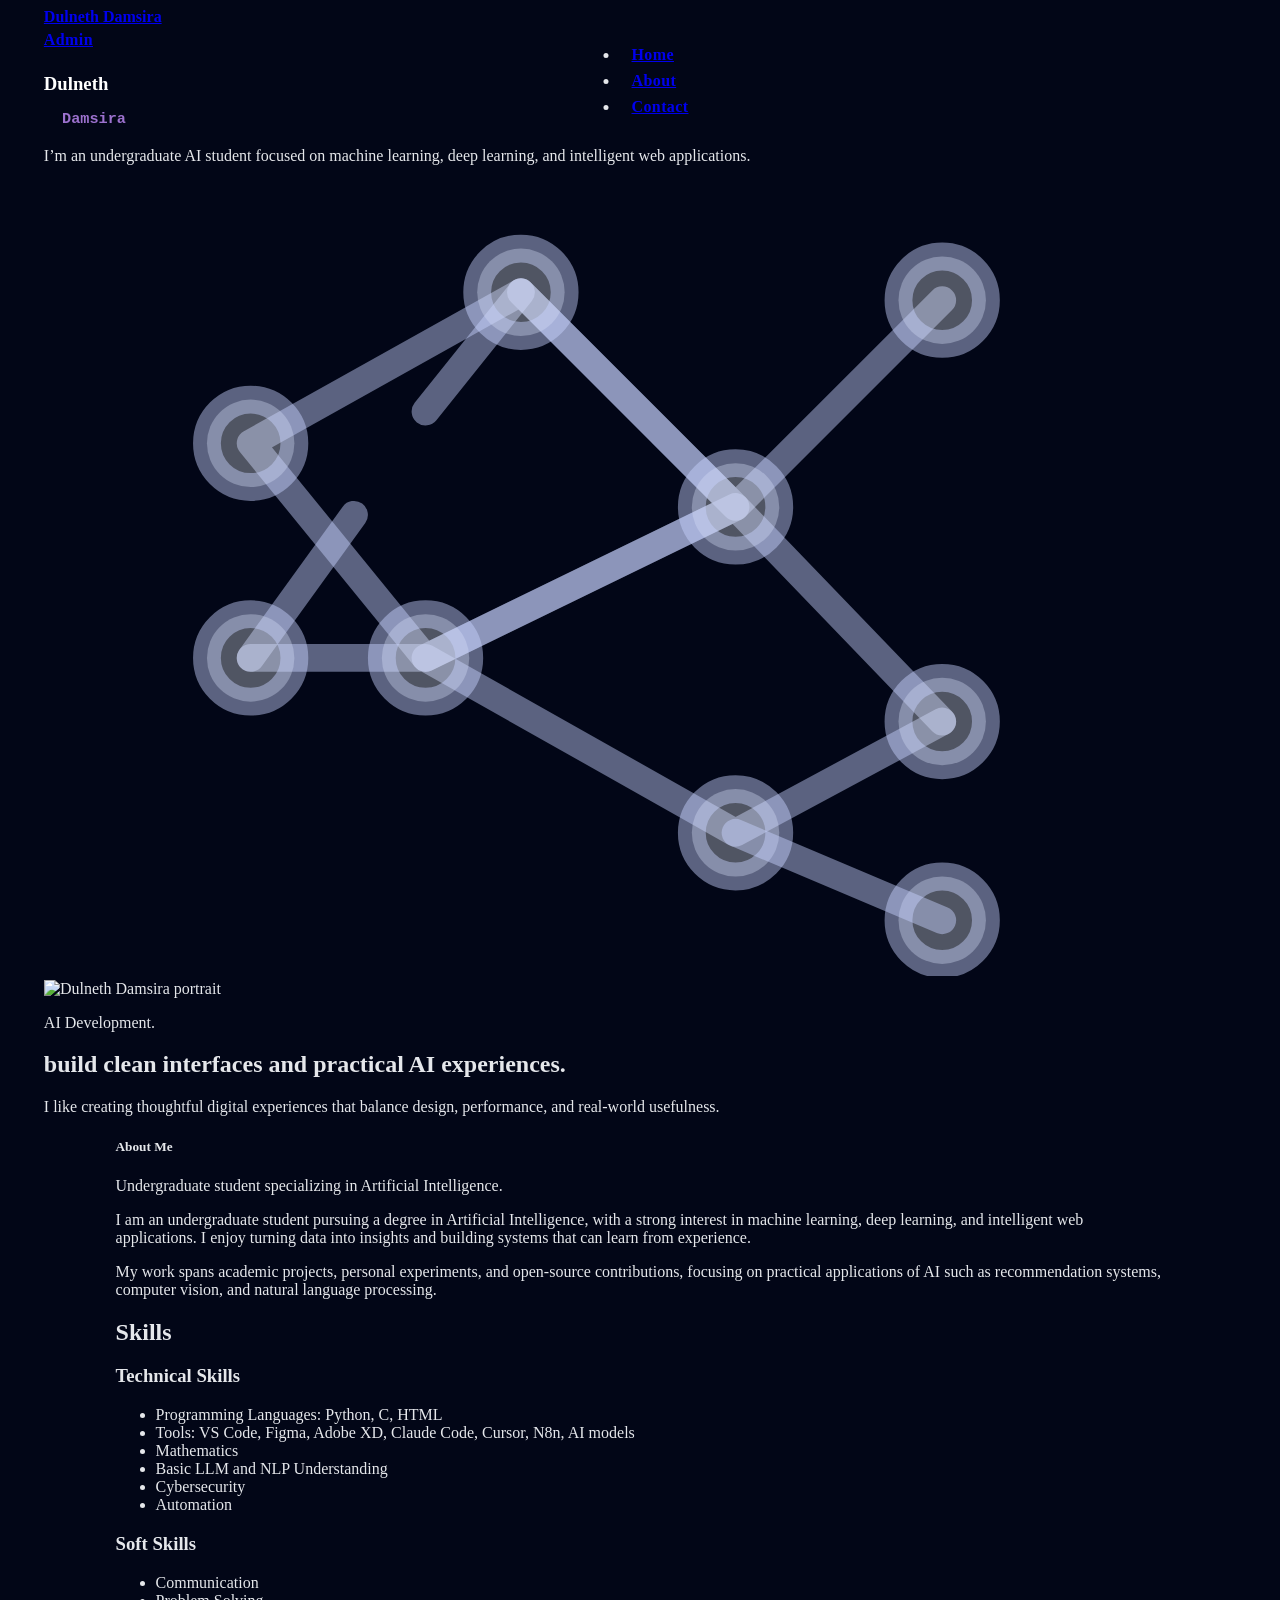
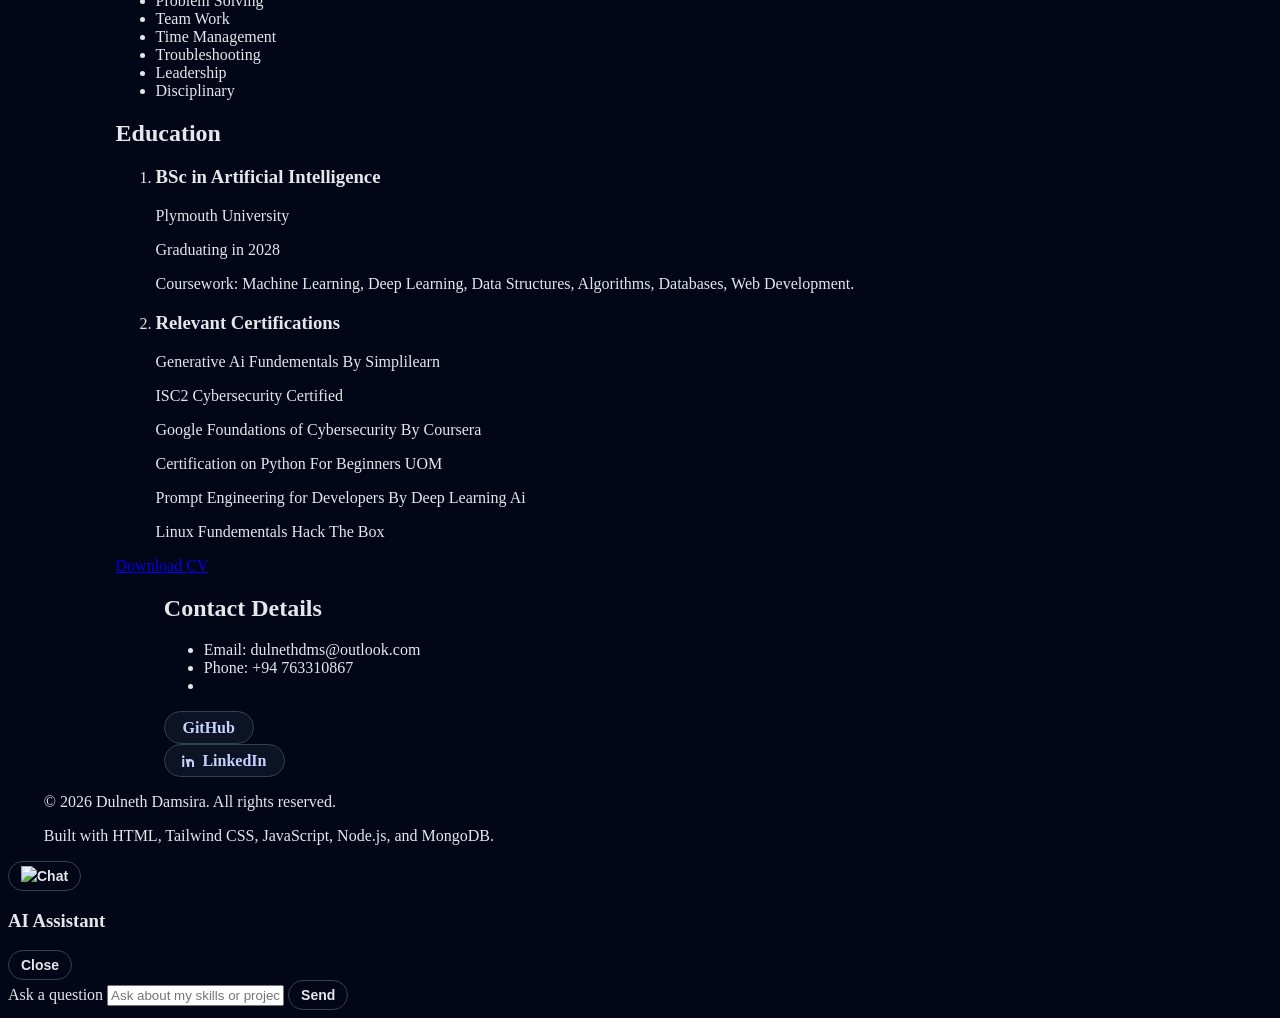
==== commit 2a7874d6: "name animation" ====
--- a/index.html
+++ b/index.html
@@ -5,9 +5,40 @@
     <meta charset="UTF-8" />
     <meta name="viewport" content="width=device-width, initial-scale=1.0" />
     <meta name="description" content="Dulneth Damsira" />
-    <title>AI Portfolio | Home</title>
+    <title>Dulneth Damsira</title>
     <script src="https://cdn.tailwindcss.com"></script>
     <link rel="stylesheet" href="styles.css" />
+    <style>
+      #name{
+        width : 9ch;
+        color: white;
+        text-wrap: nowrap;
+        overflow: hidden;
+        animation: typing 2s steps(20) alternate;
+      }
+      #name1{
+        width : 9ch;
+        color: rgb(156, 113, 206);
+        text-wrap: nowrap;
+        overflow: hidden;
+        opacity: 0;
+        animation: typing 2s steps(20) alternate;
+        animation-delay: 1s;
+        animation-fill-mode: forwards;
+      }
+      @keyframes typing {
+        from { 
+          width: 0ch; 
+        }
+        to {
+          opacity: 1;
+          width: 9ch;
+        }
+      }
+      html{
+        scroll-behavior: smooth;
+      }
+    </style>
   </head>
   <body data-theme="dark" class="relative isolate overflow-x-hidden min-h-screen flex flex-col bg-slate-950 text-slate-100">
     <div id="loading-overlay" class="fixed inset-0 bg-slate-900/80 z-50 items-center justify-center">
@@ -41,8 +72,9 @@
       <section id="home-hero" class="relative max-w-6xl mx-auto px-4 pt-8 pb-16 grid lg:grid-cols-[1fr_auto_1fr] gap-10 items-center fade-in">
         <article class="space-y-6 -mt-6 md:-mt-12">
           <h1 id="hero-headline" class="text-5xl md:text-6xl lg:text-7xl font-semibold leading-[0.95] tracking-[-0.04em] max-w-xl">
-            <span>Hi, I'm</span>
-            <span class="block text-indigo-400">Dulneth</span>
+            
+            <span id="name" class="block text-indigo-400">Dulneth</span>
+            <pre><span id="name1" class="block text-indigo-400">  Damsira</span></pre>
           </h1>
           <div class="h-1.5 w-24 rounded-full bg-indigo-500/80"></div>
           <p id="hero-description" class="text-sm md:text-base text-slate-300 max-w-md leading-7">
@@ -244,7 +276,7 @@
           </section>
 
           <section>
-            <a id="about-cv-button" href="assets/YourName_CV.pdf" download class="inline-flex items-center px-5 py-2 rounded-full bg-indigo-500 hover:bg-indigo-600 text-sm font-medium">
+            <a id="about-cv-button" href="Dulneth Damsira CV.pdf" download class="inline-flex items-center px-5 py-2 rounded-full bg-indigo-500 hover:bg-indigo-600 text-sm font-medium">
               Download CV
             </a>
           </section>
@@ -288,8 +320,17 @@
 
               <!-- <h2 class="text-xl font-semibold mb-2">Social</h2> -->
               <ul id="contact-social-links" class="flex flex-wrap gap-4 text-sm text-indigo-400">
-                <li><a href="https://github.com/dulnethdms" target="_blank" rel="noopener">GitHub</a></li>
-                <li><a href="https://www.linkedin.com/in/dulneth-damsira/" target="_blank" rel="noopener">LinkedIn</a></li>
+                <li>
+                  <a href="https://github.com/dulnethdms" target="_blank" rel="noopener">
+                    <span>GitHub</span>
+                  </a>
+                </li>
+                <li>
+                  <a href="https://www.linkedin.com/in/dulneth-damsira/" target="_blank" rel="noopener">
+                    <span class="social-icon social-icon--linkedin" aria-hidden="true">in</span>
+                    <span>LinkedIn</span>
+                  </a>
+                </li>
                 <!--<li><a href="https://twitter.com/yourusername" target="_blank" rel="noopener">Twitter</a></li> -->
               </ul>
             </section>
--- a/styles.css
+++ b/styles.css
@@ -330,4 +330,62 @@
 
 header > nav.max-w-6xl > ul li a:hover {
   color: #a5b4fc;
-}+}
+
+#contact-social-links {
+  list-style: none;
+  padding: 0;
+  margin: 0;
+}
+
+#contact-social-links a {
+  display: inline-flex;
+  align-items: center;
+  justify-content: center;
+  gap: 0.5rem;
+  padding: 0.4rem 1.1rem;
+  border-radius: 9999px;
+  border: 1px solid #334155;
+  background: rgba(15, 23, 42, 0.75);
+  color: #c7d2fe;
+  text-decoration: none;
+  font-weight: 600;
+  transition: transform 0.2s ease, border-color 0.2s ease, background-color 0.2s ease, color 0.2s ease;
+}
+
+#contact-social-links a:hover {
+  transform: translateY(-2px);
+  border-color: #818cf8;
+  background: rgba(30, 41, 59, 0.95);
+  color: #ffffff;
+}
+
+#contact-social-links a:focus-visible {
+  outline: 2px solid #818cf8;
+  outline-offset: 2px;
+}
+
+.social-icon {
+  width: 0.75rem;
+  height: 0.75rem;
+  flex: 0 0 auto;
+  display: inline-block;
+  background-color: currentColor;
+  -webkit-mask-repeat: no-repeat;
+  mask-repeat: no-repeat;
+  -webkit-mask-position: center;
+  mask-position: center;
+  -webkit-mask-size: contain;
+  mask-size: contain;
+}
+
+.social-icon--github {
+  -webkit-mask-image: url("data:image/svg+xml,%3Csvg xmlns='http://www.w3.org/2000/svg' viewBox='0 0 24 24'%3E%3Cpath fill='black' d='M12 .5A11.5 11.5 0 0 0 8.35 22.9c.58.1.8-.25.8-.56 0-.28-.01-1.02-.02-2.01-3.26.71-3.95-1.57-3.95-1.57-.53-1.36-1.3-1.72-1.3-1.72-1.06-.73.08-.71.08-.71 1.17.08 1.79 1.2 1.79 1.2 1.04 1.78 2.73 1.27 3.4.97.11-.76.41-1.28.75-1.57-2.6-.3-5.33-1.3-5.33-5.78 0-1.28.46-2.32 1.2-3.14-.12-.3-.52-1.5.11-3.13 0 0 .98-.31 3.22 1.2.94-.26 1.95-.39 2.95-.39s2.01.13 2.95.39c2.24-1.52 3.22-1.2 3.22-1.2.63 1.63.23 2.83.11 3.13.75.82 1.2 1.86 1.2 3.14 0 4.49-2.73 5.48-5.34 5.78.42.36.79 1.06.79 2.14 0 1.55-.01 2.8-.01 3.18 0 .31.21.66.81.55A11.5 11.5 0 0 0 12 .5Z'/%3E%3C/svg%3E");
+  mask-image: url("data:image/svg+xml,%3Csvg xmlns='http://www.w3.org/2000/svg' viewBox='0 0 24 24'%3E%3Cpath fill='black' d='M12 .5A11.5 11.5 0 0 0 8.35 22.9c.58.1.8-.25.8-.56 0-.28-.01-1.02-.02-2.01-3.26.71-3.95-1.57-3.95-1.57-.53-1.36-1.3-1.72-1.3-1.72-1.06-.73.08-.71.08-.71 1.17.08 1.79 1.2 1.79 1.2 1.04 1.78 2.73 1.27 3.4.97.11-.76.41-1.28.75-1.57-2.6-.3-5.33-1.3-5.33-5.78 0-1.28.46-2.32 1.2-3.14-.12-.3-.52-1.5.11-3.13 0 0 .98-.31 3.22 1.2.94-.26 1.95-.39 2.95-.39s2.01.13 2.95.39c2.24-1.52 3.22-1.2 3.22-1.2.63 1.63.23 2.83.11 3.13.75.82 1.2 1.86 1.2 3.14 0 4.49-2.73 5.48-5.34 5.78.42.36.79 1.06.79 2.14 0 1.55-.01 2.8-.01 3.18 0 .31.21.66.81.55A11.5 11.5 0 0 0 12 .5Z'/%3E%3C/svg%3E");
+}
+
+.social-icon--linkedin {
+  -webkit-mask-image: url("data:image/svg+xml,%3Csvg xmlns='http://www.w3.org/2000/svg' viewBox='0 0 24 24'%3E%3Cpath fill='black' d='M4.98 3.5C4.98 4.88 3.87 6 2.5 6S0 4.88 0 3.5 1.12 1 2.5 1s2.48 1.12 2.48 2.5zM.5 8h4v16h-4zm7 0h3.84v2.19h.05c.54-1.02 1.86-2.1 3.84-2.1C20.5 8.09 24 10.41 24 15.48V24h-4v-7.55c0-1.8-.03-4.12-2.51-4.12-2.52 0-2.91 1.97-2.91 4V24h-4z'/%3E%3C/svg%3E");
+  mask-image: url("data:image/svg+xml,%3Csvg xmlns='http://www.w3.org/2000/svg' viewBox='0 0 24 24'%3E%3Cpath fill='black' d='M4.98 3.5C4.98 4.88 3.87 6 2.5 6S0 4.88 0 3.5 1.12 1 2.5 1s2.48 1.12 2.48 2.5zM.5 8h4v16h-4zm7 0h3.84v2.19h.05c.54-1.02 1.86-2.1 3.84-2.1C20.5 8.09 24 10.41 24 15.48V24h-4v-7.55c0-1.8-.03-4.12-2.51-4.12-2.52 0-2.91 1.97-2.91 4V24h-4z'/%3E%3C/svg%3E");
+}
+
